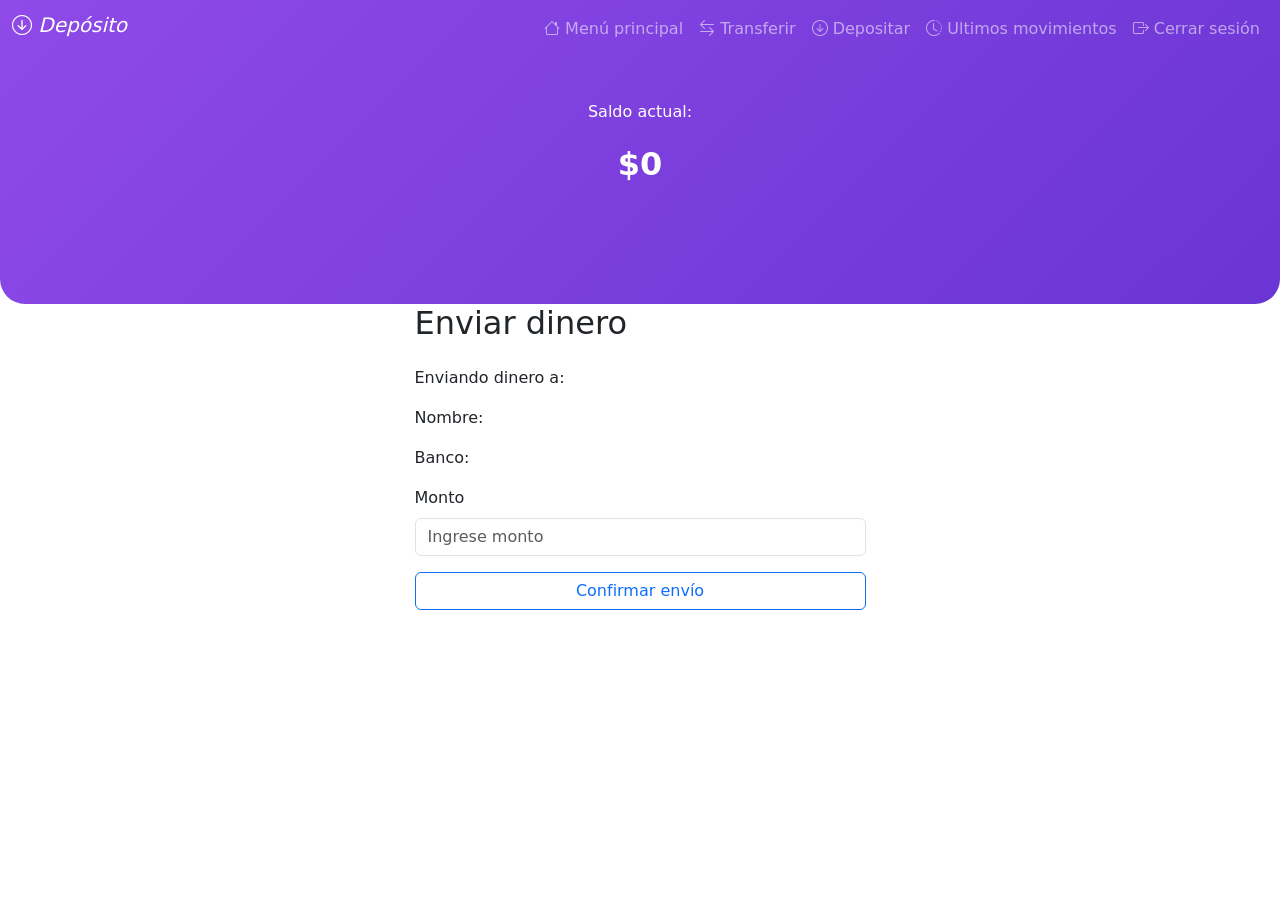
==== enviar.html @ 0a491e01 "Initial commit" ====
<!DOCTYPE html>
<html lang="es">

<head>
    <meta charset="UTF-8">
    <meta name="viewport" content="width=device-width, initial-scale=1.0">
    <title>Enviar dinero</title>

    <link rel="stylesheet" href="https://cdn.jsdelivr.net/npm/bootstrap-icons@1.13.1/font/bootstrap-icons.min.css">

    <link href="https://cdn.jsdelivr.net/npm/bootstrap@5.3.8/dist/css/bootstrap.min.css" rel="stylesheet"
        integrity="sha384-sRIl4kxILFvY47J16cr9ZwB07vP4J8+LH7qKQnuqkuIAvNWLzeN8tE5YBujZqJLB" crossorigin="anonymous">

    <script defer src="https://cdn.jsdelivr.net/npm/bootstrap@5.3.8/dist/js/bootstrap.bundle.min.js"
        integrity="sha384-FKyoEForCGlyvwx9Hj09JcYn3nv7wiPVlz7YYwJrWVcXK/BmnVDxM+D2scQbITxI"
        crossorigin="anonymous"></script>

    <script src="https://code.jquery.com/jquery-3.7.1.js"
        integrity="sha256-eKhayi8LEQwp4NKxN+CfCh+3qOVUtJn3QNZ0TciWLP4=" crossorigin="anonymous"></script>

    <!--LINK CON JS-->
    <script defer src="./assets/js/enviar.js"></script>

    <!--LINK CON CSS-->
    <link rel="stylesheet" href="./assets/css/style.css">
</head>

<body>
    <header>
        <nav class="navbar navbar-expand-lg navbar-dark bg-transparent position-absolute w-100">
            <div class="container-fluid">

                <h1 class="navbar-brand">
                    <i class="bi bi-arrow-down-circle fs-5"> Depósito</i>
                </h1>

                <button class="navbar-toggler" type="button" data-bs-toggle="collapse" data-bs-target="#navbarWallet">
                    <span class="navbar-toggler-icon"></span>
                </button>

                <div class="collapse navbar-collapse" id="navbarWallet">
                    <ul class="navbar-nav ms-auto mb-2 mb-lg-0 text-end">
                        <li class="nav-item">
                            <a class="nav-link" href="menu.html">
                                <i class="bi bi-house"></i> Menú principal
                            </a>
                        </li>
                        <li class="nav-item">
                            <a class="nav-link" href="sendmoney.html">
                                <i class="bi bi-arrow-left-right"></i> Transferir
                            </a>
                        </li>
                        <li class="nav-item">
                            <a class="nav-link" href="deposit.html">
                                <i class="bi bi-arrow-down-circle"></i> Depositar
                            </a>
                        </li>
                        <li class="nav-item">
                            <a class="nav-link" href="transactions.html">
                                <i class="bi bi-clock-history"></i> Ultimos movimientos
                            </a>
                        </li>
                        <li class="nav-item">
                            <a class="nav-link" href="login.html">
                                <i class="bi bi-box-arrow-right"></i> Cerrar sesión
                            </a>
                        </li>
                    </ul>
                </div>
            </div>
        </nav>

        <div class="wallet-header">

            <div class=" mb- text-center">
                <p class="text-white ">Saldo actual:</p>
                <div class="saldo">
                    <p class="fw-bold">$<span id="saldoTotal">0</span></p>
                </div>
            </div>

        </div>
    </header>

    <main>
        <div class="container">
            <div class="row justify-content-center">
                <div class="col-12 col-sm-10 col-md-7 col-lg-5">

                    <h2 class="mb-4">Enviar dinero</h2>

                    <p>Enviando dinero a: <strong id="rut"></strong></p>
                    <p>Nombre: <strong id="nombre"></strong></p>
                    <p>Banco: <strong id="banco"></strong></p>

                    <div class="mb-3">
                        <label for="enviarMonto" class="form-label">Monto</label>
                        <input type="number" name="send" class="form-control" id="enviarMonto"
                            placeholder="Ingrese monto" min="1" required>
                    </div>

                    <div class="d-grid gap-2">
                        <button class="btn btn-outline-primary" id="btnConfirmar">Confirmar envío</button>
                    </div>

                    <div id="confirmacionEnvio" class="mt-3 d-none">
                        <div class="alert alert-success text-center mb-0">
                            <strong>Se han transferido $<span id="montoEnviado"></span> correctamente.</strong>
                        </div>
                    </div>

                </div>
            </div>
        </div>
    </main>
</body>

</html>
---- assets/css/style.css ----
* {
    margin: 0;
    box-sizing: border-box;
}

#encabezado {
    text-align: center;
    text-shadow: 2px 2px 0px #111010, 5px 4px 0px rgba(0, 0, 0, 0.15), 0px 3px 19px rgba(100, 43, 27, 0.39);
}


#loginForm {
    border-style: outset;
    background: linear-gradient(140deg, #aea5b9, #ffffff);
    color: white;
    border-radius: 20px;
    padding: 30px;
}

/* HEADER */
.wallet-header{
    background: linear-gradient(135deg, #8f4ae8, #6a35d4);
    color: white;
    padding: 100px;
    border-radius: 0 0 25px 25px;
}
.saldo{
    font-size: 32px;
    font-weight: bold;
}

/* MAIN */
.actions {
    background: white;
    border-radius: 20px;
    padding: 10px;
    margin-top: -40px;
    box-shadow: 0 10px 20px rgba(10, 10, 10, 0.1);
}

.action-item {
    cursor: pointer;
    padding: 10px;
    border-radius: 15px;
    transition: all 0.3s ease;
}

.action-item:hover {
    background-color: #f3f0ff;
    transform: translateY(-3px);
}

.action-item:active {
    transform: scale(0.95);
}

.btn-action{
    background: none;
    border: none;
    color: inherit;
    width: 100%;
    cursor: pointer;
}


#btnEnviar{
    background:linear-gradient(1200deg, #8759c4, #825fc9);
    color: white;
    border-radius: 25px 25px 25px 25px;
}

#btnContacto{
    background:linear-gradient(1200deg, #8759c4, #825fc9);
    color: white;
    border-radius: 25px 25px 25px 25px;
}

#btnBuscar{
    background:linear-gradient(1200deg, #8759c4, #825fc9);
    color: white;
    border-radius: 25px 25px 25px 25px;
}
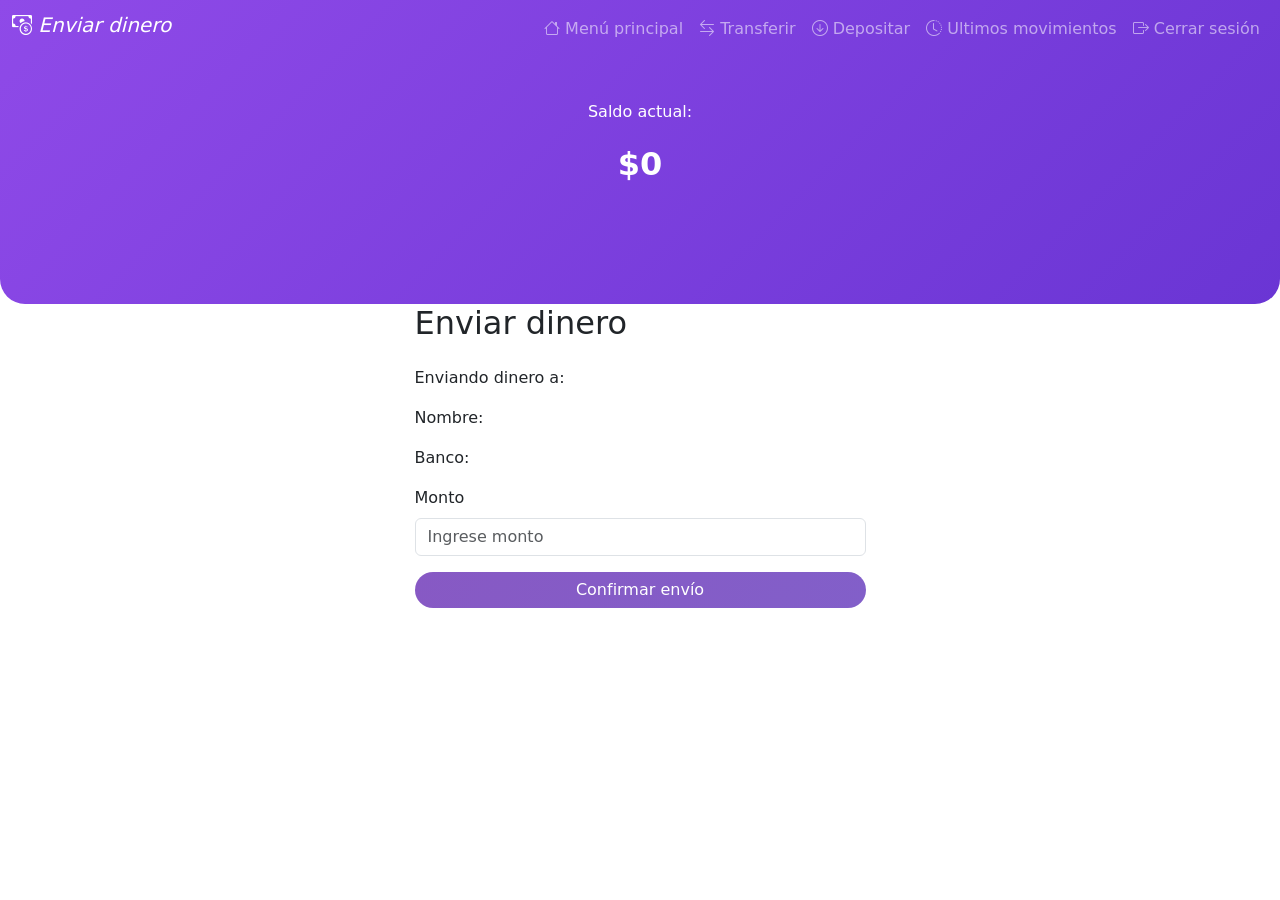
==== commit 9205bbc7: "Se modifico el nombre e icono de h1 por Enviar dinero para que concordara con la pagina" ====
--- a/enviar.html
+++ b/enviar.html
@@ -31,7 +31,7 @@
             <div class="container-fluid">
 
                 <h1 class="navbar-brand">
-                    <i class="bi bi-arrow-down-circle fs-5"> Depósito</i>
+                    <i class="bi bi-cash-coin fs-5"> Enviar dinero</i>
                 </h1>
 
                 <button class="navbar-toggler" type="button" data-bs-toggle="collapse" data-bs-target="#navbarWallet">
--- a/assets/css/style.css
+++ b/assets/css/style.css
@@ -18,13 +18,14 @@
 }
 
 /* HEADER */
-.wallet-header{
+.wallet-header {
     background: linear-gradient(135deg, #8f4ae8, #6a35d4);
     color: white;
     padding: 100px;
     border-radius: 0 0 25px 25px;
 }
-.saldo{
+
+.saldo {
     font-size: 32px;
     font-weight: bold;
 }
@@ -54,7 +55,7 @@
     transform: scale(0.95);
 }
 
-.btn-action{
+.btn-action {
     background: none;
     border: none;
     color: inherit;
@@ -63,20 +64,37 @@
 }
 
 
-#btnEnviar{
-    background:linear-gradient(1200deg, #8759c4, #825fc9);
+#btnEnviar {
+    background: linear-gradient(1200deg, #8759c4, #825fc9);
     color: white;
     border-radius: 25px 25px 25px 25px;
+    border: none;
 }
 
-#btnContacto{
-    background:linear-gradient(1200deg, #8759c4, #825fc9);
+#btnContacto {
+    background: linear-gradient(1200deg, #8759c4, #825fc9);
     color: white;
     border-radius: 25px 25px 25px 25px;
+    border: none;
 }
 
-#btnBuscar{
-    background:linear-gradient(1200deg, #8759c4, #825fc9);
+#btnBuscar {
+    background: linear-gradient(1200deg, #8759c4, #825fc9);
     color: white;
     border-radius: 25px 25px 25px 25px;
+    border: none;
+}
+
+#btnDepositar {
+    background: linear-gradient(1200deg, #8759c4, #825fc9);
+    color: white;
+    border-radius: 25px 25px 25px 25px;
+    border: none;
+}
+
+#btnConfirmar{
+    background: linear-gradient(1200deg, #8759c4, #825fc9);
+    color: white;
+    border-radius: 25px 25px 25px 25px;
+    border: none;
 }
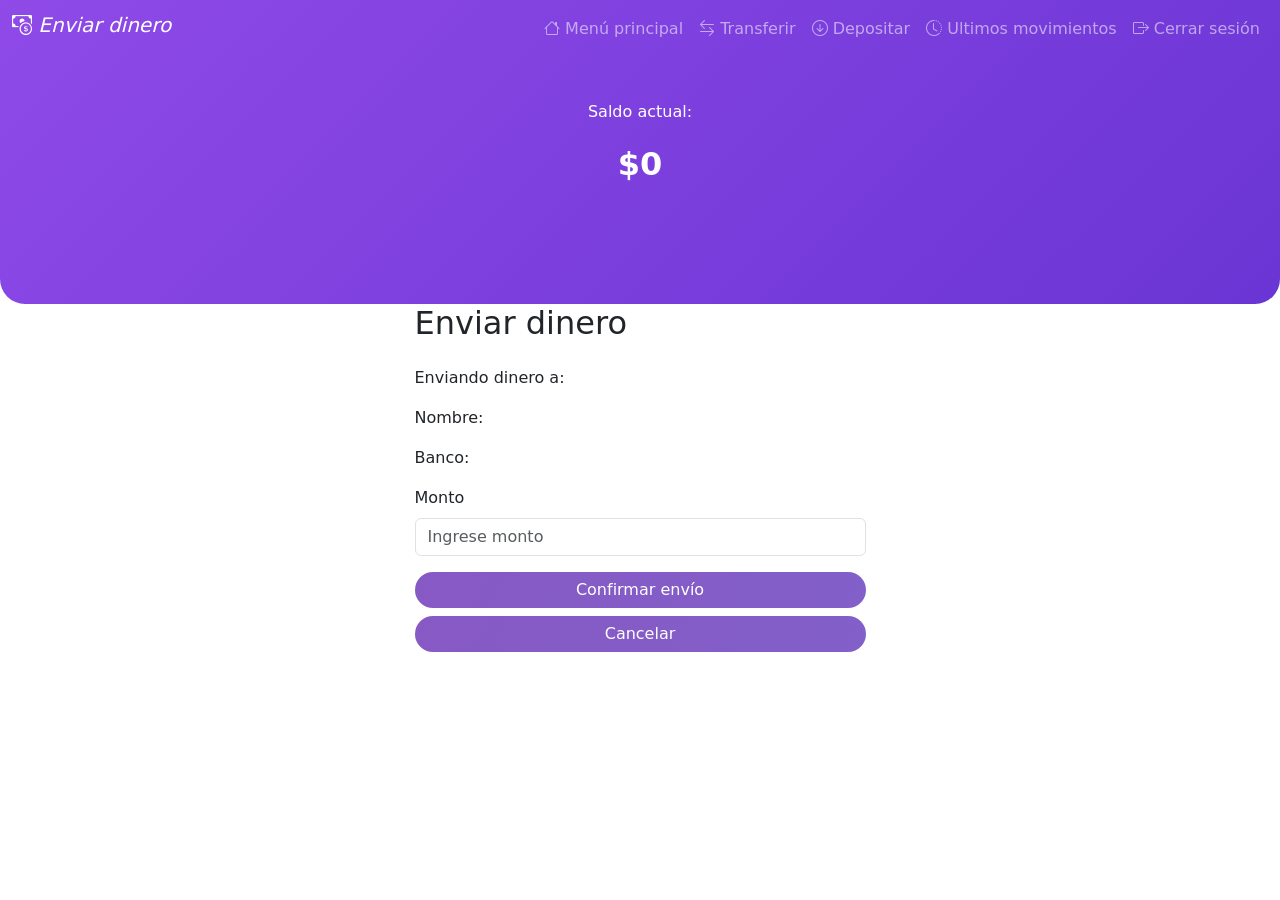
==== commit 75d10511: "Se agrega un boton de cancelar en la pantalla enviar.html  para volver a la pantalla de sendmoney.ht" ====
--- a/enviar.html
+++ b/enviar.html
@@ -101,6 +101,7 @@
 
                     <div class="d-grid gap-2">
                         <button class="btn btn-outline-primary" id="btnConfirmar">Confirmar envío</button>
+                        <a href="sendmoney.html" class="btn btn-primary" id="btnConfirmar">Cancelar</a>
                     </div>
 
                     <div id="confirmacionEnvio" class="mt-3 d-none">
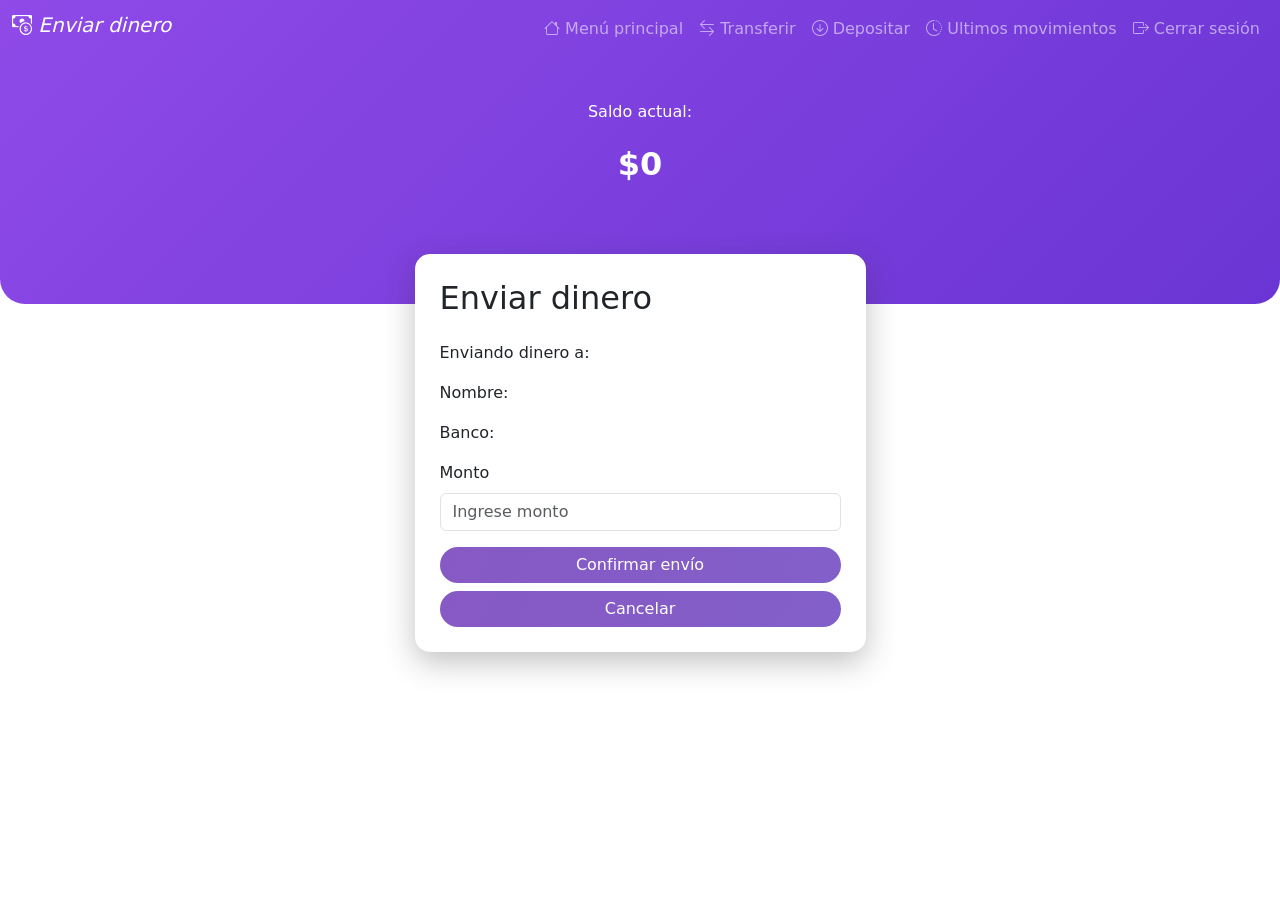
==== commit fbf770b8: "Se agrego dos clases al main de enviar.html para agregar estilo con la hija style.css" ====
--- a/enviar.html
+++ b/enviar.html
@@ -82,34 +82,35 @@
         </div>
     </header>
 
-    <main>
+    <main class="fondo-main">
         <div class="container">
             <div class="row justify-content-center">
                 <div class="col-12 col-sm-10 col-md-7 col-lg-5">
+                    <div class="fondo-card">
+                        
+                        <h2 class="mb-4">Enviar dinero</h2>
 
-                    <h2 class="mb-4">Enviar dinero</h2>
+                        <p>Enviando dinero a: <strong id="rut"></strong></p>
+                        <p>Nombre: <strong id="nombre"></strong></p>
+                        <p>Banco: <strong id="banco"></strong></p>
 
-                    <p>Enviando dinero a: <strong id="rut"></strong></p>
-                    <p>Nombre: <strong id="nombre"></strong></p>
-                    <p>Banco: <strong id="banco"></strong></p>
+                        <div class="mb-3">
+                            <label for="enviarMonto" class="form-label">Monto</label>
+                            <input type="number" name="send" class="form-control" id="enviarMonto"
+                                placeholder="Ingrese monto" min="1" required>
+                        </div>
 
-                    <div class="mb-3">
-                        <label for="enviarMonto" class="form-label">Monto</label>
-                        <input type="number" name="send" class="form-control" id="enviarMonto"
-                            placeholder="Ingrese monto" min="1" required>
-                    </div>
+                        <div class="d-grid gap-2">
+                            <button class="btn btn-outline-primary" id="btnConfirmar">Confirmar envío</button>
+                            <a href="sendmoney.html" class="btn btn-primary" id="btnConfirmar">Cancelar</a>
+                        </div>
 
-                    <div class="d-grid gap-2">
-                        <button class="btn btn-outline-primary" id="btnConfirmar">Confirmar envío</button>
-                        <a href="sendmoney.html" class="btn btn-primary" id="btnConfirmar">Cancelar</a>
-                    </div>
-
-                    <div id="confirmacionEnvio" class="mt-3 d-none">
-                        <div class="alert alert-success text-center mb-0">
-                            <strong>Se han transferido $<span id="montoEnviado"></span> correctamente.</strong>
+                        <div id="confirmacionEnvio" class="mt-3 d-none">
+                            <div class="alert alert-success text-center mb-0">
+                                <strong>Se han transferido $<span id="montoEnviado"></span> correctamente.</strong>
+                            </div>
                         </div>
                     </div>
-
                 </div>
             </div>
         </div>
--- a/assets/css/style.css
+++ b/assets/css/style.css
@@ -31,6 +31,19 @@
 }
 
 /* MAIN */
+.fondo-main{
+    margin-top: -50px;
+    position: relative;
+    z-index: 10;
+}
+
+.fondo-card{
+    background: #ffffff;
+    border-radius: 15px;
+    padding: 25px;
+    box-shadow: 0 10px 30px rgba(50, 50, 50, 0.3);
+}
+
 .actions {
     background: white;
     border-radius: 20px;
